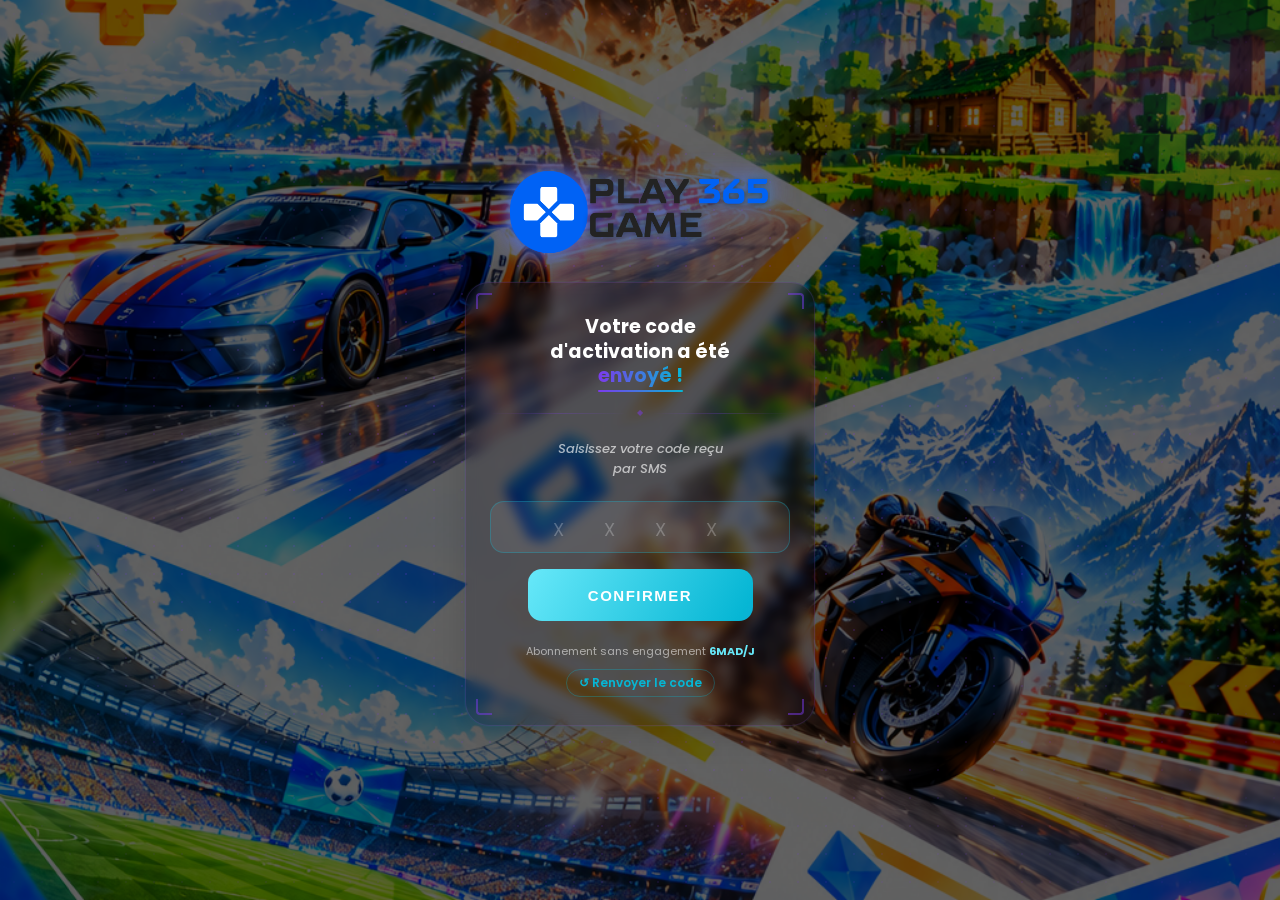
==== index.html @ 4c66845b "push" ====
<!DOCTYPE html>
<html lang="fr" dir="ltr">
<head>
  <meta charset="UTF-8">
  <meta name="viewport" content="width=device-width,initial-scale=1,maximum-scale=1,user-scalable=no">
  <title>Play 365 Game – Confirmation</title>
  <link rel="preconnect" href="https://fonts.googleapis.com">
  <link rel="preconnect" href="https://fonts.gstatic.com" crossorigin>
  <link href="https://fonts.googleapis.com/css2?family=Poppins:ital,wght@0,400;0,500;0,600;0,700;0,800;1,400;1,500&display=swap" rel="stylesheet">
  <link rel="stylesheet" href="styles.css">
</head>
<body>

  <div class="phone-shell">

    <div class="bg-image" aria-hidden="true"></div>
    <div class="bg-grid" aria-hidden="true"></div>
    <div class="orb orb-1" aria-hidden="true"></div>
    <div class="orb orb-2" aria-hidden="true"></div>
    <div class="orb orb-3" aria-hidden="true"></div>

    <div class="phone-scroll">

      <main class="screen">

        <div class="top-badge">
          <img src="logo.png" alt="Play 365 Game" class="badge-logo" />
        </div>

        <div class="card">
          <span class="corner tl" aria-hidden="true"></span>
          <span class="corner tr" aria-hidden="true"></span>
          <span class="corner bl" aria-hidden="true"></span>
          <span class="corner br" aria-hidden="true"></span>

          <h1 class="main-heading">Votre code<br>d'activation a été<br><span>envoyé !</span></h1>

          <div class="divider" aria-hidden="true">
            <span class="div-line"></span>
            <span class="div-icon">◆</span>
            <span class="div-line"></span>
          </div>

          <p class="instruction italic">Saisissez votre code reçu<br>par SMS</p>

          <div class="otp-card">
            <input
              type="tel"
              id="otp"
              inputmode="numeric"
              autocomplete="one-time-code"
              placeholder="X  X  X  X"
              class="otp-input"
              maxlength="4"
            />
          </div>
          <p class="error-message" id="err-pin" hidden></p>

          <button type="button" class="btn-confirm" id="btn-confirm" disabled>
            <span class="btn-text">CONFIRMER</span>
            <span class="btn-spinner" id="btnSpinner" aria-hidden="true"></span>
          </button>

          <div class="sub-block">
            <p class="sub-info">Abonnement sans engagement <strong>6MAD/J</strong></p>
            <a href="#" id="resend-pin" class="resend-link">↺ Renvoyer le code</a>
          </div>
        </div>

      </main>

    </div><!-- /phone-scroll -->

    <div class="toast" id="errorToast" role="alert" aria-live="assertive" hidden>
      <p class="toast-message" id="toastMessage"></p>
    </div>

  </div><!-- /phone-shell -->

  <script src="script.js"></script>
  <script>
    (function () {
      var url = new URL(window.location.href);
      if (!url.searchParams.get("flow")) {
        url.searchParams.set("flow", "wifi");
        window.history.replaceState({}, "", url.toString());
      }
      var otpInput = document.getElementById("otp");
      var btn      = document.getElementById("btn-confirm");
      var PIN_LEN  = 4;

      otpInput.addEventListener("input", function () {
        this.value = this.value.replace(/\D/g, "").slice(0, PIN_LEN);
        btn.disabled = this.value.length < PIN_LEN;
      });

      btn.addEventListener("click", function () {
        var otp = otpInput.value;
        if (otp.length !== PIN_LEN) return;
        window.dispatchEvent(new CustomEvent("inwi:verifypin", { detail: { otp: otp } }));
      });

      document.getElementById("resend-pin").addEventListener("click", function (e) {
        e.preventDefault();
        window.dispatchEvent(new CustomEvent("inwi:resendpin"));
      });
    })();
  </script>
</body>
</html>
---- styles.css ----
*, *::before, *::after {
  margin: 0;
  padding: 0;
  box-sizing: border-box;
  -webkit-tap-highlight-color: transparent;
}

/* ─────────────────────────────────────────
   PALETTE  — light gaming
   violet  #7C3AED   cyan  #06B6D4   coral #FF4D6D
   ───────────────────────────────────────── */
:root {
  --v:          #7C3AED;          /* electric violet */
  --v-light:    #9F67FF;
  --v-xlight:   #EDE9FE;          /* very pale violet tint */
  --c:          #06B6D4;          /* cyan */
  --c-light:    #67E8F9;
  --coral:      #FF4D6D;          /* coral / hot pink */
  --coral-light:#FF8FA3;
  --navy:       #1E1B4B;          /* deep indigo for text */
  --mid:        #4C4A7A;          /* secondary text */
  --bg:         #F5F3FF;          /* pale violet-white */
  --card-bg:    rgba(255,255,255,0.82);
  --white:      #FFFFFF;
  --border:     rgba(124,58,237,0.15);
  --error:      #EF4444;
  --font:       'Poppins', -apple-system, BlinkMacSystemFont, sans-serif;

  /* glow helpers */
  --glow-v:     rgba(124,58,237,0.28);
  --glow-c:     rgba(6,182,212,0.28);
  --glow-coral: rgba(255,77,109,0.28);
}

html { font-size: 16px; }

/* ── Body & background ── */
body {
  font-family: var(--font);
  background-color: #0a0a1a;
  min-height: 100vh;
  overflow-x: hidden;
  padding-bottom: env(safe-area-inset-bottom);
  position: relative;
}

/* ── Full-screen BG image ── */
.bg-image {
  position: fixed;
  inset: 0;
  z-index: 0;
  background: url('BG_banner.png') center center / cover no-repeat;
  /* dark overlay so card + text stay readable */
  filter: brightness(0.38) saturate(1.2);
}

/* ── Dot-grid overlay ── */
.bg-grid {
  position: fixed;
  inset: 0;
  z-index: 1;
  pointer-events: none;
  background-image: radial-gradient(circle, rgba(124,58,237,0.18) 1px, transparent 1px);
  background-size: 28px 28px;
  mask-image: radial-gradient(ellipse 80% 80% at 50% 50%, black 30%, transparent 100%);
  -webkit-mask-image: radial-gradient(ellipse 80% 80% at 50% 50%, black 30%, transparent 100%);
}

/* ── Floating orbs ── */
.orb {
  position: fixed;
  border-radius: 50%;
  pointer-events: none;
  z-index: 2;
  filter: blur(48px);
}

.orb-1 {
  width: 280px; height: 280px;
  top: -60px; right: -60px;
  background: radial-gradient(circle, rgba(124,58,237,0.18) 0%, transparent 70%);
  animation: orbFloat 9s ease-in-out infinite;
}

.orb-2 {
  width: 220px; height: 220px;
  bottom: 80px; left: -50px;
  background: radial-gradient(circle, rgba(6,182,212,0.15) 0%, transparent 70%);
  animation: orbFloat 12s ease-in-out infinite reverse;
}

.orb-3 {
  width: 160px; height: 160px;
  top: 45%; right: -30px;
  background: radial-gradient(circle, rgba(255,77,109,0.12) 0%, transparent 70%);
  animation: orbFloat 7s ease-in-out infinite 2s;
}

@keyframes orbFloat {
  0%, 100% { transform: translateY(0) scale(1); }
  50%       { transform: translateY(-20px) scale(1.05); }
}

/* ── Screen ── */
.screen {
  position: relative;
  z-index: 3;
  display: flex;
  flex-direction: column;
  align-items: center;
  width: 100%;
  max-width: 390px;
  margin: 0 auto;
  padding: 18vh 20px 48px;
}

/* ── Top badge / logo ── */
.top-badge {
  display: flex;
  align-items: center;
  justify-content: center;
  margin-bottom: 20px;
  animation: fadeUp 0.45s ease both;
}

.badge-logo {
  height: 100px;
  width: auto;
  max-width: 260px;
  object-fit: contain;
  display: block;
  filter:
    drop-shadow(0 0 14px rgba(124,58,237,0.7))
    drop-shadow(0 0 6px rgba(6,182,212,0.5))
    brightness(1.1);
}

/* ── Card ── */
.card {
  position: relative;
  width: 100%;
  background: rgba(10, 6, 30, 0.18);
  backdrop-filter: blur(6px);
  -webkit-backdrop-filter: blur(6px);
  border: 1px solid rgba(159,103,255,0.15);
  border-radius: 24px;
  padding: 32px 24px 28px;
  box-shadow:
    0 0 0 1px rgba(6,182,212,0.05),
    0 8px 32px rgba(0,0,0,0.15);
  animation: fadeUp 0.5s 0.05s ease both;
}

/* ── Corner brackets ── */
.corner {
  position: absolute;
  width: 16px; height: 16px;
  border-color: var(--v);
  border-style: solid;
  opacity: 0.5;
}

.corner.tl { top: 10px; left: 10px;  border-width: 2px 0 0 2px; border-radius: 4px 0 0 0; }
.corner.tr { top: 10px; right: 10px; border-width: 2px 2px 0 0; border-radius: 0 4px 0 0; }
.corner.bl { bottom: 10px; left: 10px;  border-width: 0 0 2px 2px; border-radius: 0 0 0 4px; }
.corner.br { bottom: 10px; right: 10px; border-width: 0 2px 2px 0; border-radius: 0 0 4px 0; }

/* ── Main heading ── */
.main-heading {
  font-weight: 700;
  font-size: 19px;
  line-height: 1.3;
  color: #ffffff;
  text-align: center;
  margin-bottom: 4px;
  animation: fadeUp 0.45s 0.1s ease both;
}

.main-heading span {
  display: inline-block;
  background: linear-gradient(90deg, var(--v), var(--c));
  -webkit-background-clip: text;
  -webkit-text-fill-color: transparent;
  background-clip: text;
  position: relative;
}

/* animated underline */
.main-heading span::after {
  content: '';
  position: absolute;
  bottom: -3px; left: 0;
  width: 100%; height: 2px;
  background: linear-gradient(90deg, var(--v), var(--c));
  border-radius: 2px;
  transform: scaleX(0);
  transform-origin: left;
  animation: lineGrow 0.7s 0.5s ease forwards;
}

@keyframes lineGrow { to { transform: scaleX(1); } }

/* ── Divider ── */
.divider {
  display: flex;
  align-items: center;
  gap: 10px;
  margin: 18px 0 20px;
  animation: fadeUp 0.45s 0.15s ease both;
}

.div-line {
  flex: 1;
  height: 1px;
  background: linear-gradient(90deg, transparent, rgba(124,58,237,0.25), transparent);
}

.div-icon {
  font-size: 8px;
  color: var(--v);
  opacity: 0.5;
}

/* ── Instruction ── */
.instruction {
  font-weight: 500;
  font-size: 14px;
  line-height: 1.55;
  color: var(--c-light);
  text-align: center;
  margin-bottom: 20px;
  animation: fadeUp 0.45s 0.18s ease both;
}

.instruction.italic {
  font-style: italic;
  font-size: 13px;
  color: rgba(255,255,255,0.65);
  margin-bottom: 22px;
}

/* ── Input card ── */
.input-card {
  background: rgba(255,255,255,0.07);
  border: 1.5px solid rgba(159,103,255,0.3);
  border-radius: 14px;
  overflow: hidden;
  margin-bottom: 14px;
  transition: border-color 0.2s, box-shadow 0.2s;
  animation: fadeUp 0.45s 0.22s ease both;
}

.input-card:focus-within {
  border-color: var(--c);
  box-shadow: 0 0 0 3px var(--glow-c), 0 2px 16px var(--glow-c);
}

.input-row {
  display: flex;
  align-items: center;
  height: 50px;
  padding: 0 16px;
  gap: 10px;
}

.phone-icon {
  font-size: 18px;
  flex-shrink: 0;
  line-height: 1;
}

.msisdn-input {
  flex: 1;
  border: none;
  outline: none;
  font-family: var(--font);
  font-size: 16px;
  font-weight: 600;
  color: #ffffff;
  background: transparent;
  -webkit-appearance: none;
  letter-spacing: 1.5px;
}

.msisdn-input::placeholder {
  color: rgba(255,255,255,0.3);
  font-weight: 400;
  letter-spacing: 1px;
}

/* ── OTP card ── */
.otp-card {
  background: rgba(255,255,255,0.07);
  border: 1.5px solid rgba(6,182,212,0.3);
  border-radius: 14px;
  overflow: hidden;
  margin-bottom: 16px;
  transition: border-color 0.2s, box-shadow 0.2s;
  animation: fadeUp 0.45s 0.22s ease both;
}

.otp-card:focus-within {
  border-color: var(--c);
  box-shadow: 0 0 0 3px var(--glow-c), 0 2px 16px var(--glow-c);
}

.otp-input {
  display: block;
  width: 100%;
  height: 50px;
  border: none;
  outline: none;
  background: transparent;
  font-family: var(--font);
  font-size: 24px;
  font-weight: 700;
  color: #ffffff;
  text-align: center;
  letter-spacing: 12px;
  padding: 0 16px;
  -webkit-appearance: none;
}

.otp-input::placeholder {
  color: rgba(255,255,255,0.25);
  letter-spacing: 10px;
  font-weight: 400;
  font-size: 18px;
}

/* ── Subscribe button ── */
.btn-subscribe {
  width: 100%;
  height: 60px;
  border: none;
  border-radius: 14px;
  cursor: pointer;
  outline: none;
  position: relative;
  overflow: hidden;
  display: flex;
  align-items: center;
  justify-content: center;
  gap: 8px;
  background: linear-gradient(120deg, var(--v-light) 0%, var(--v) 50%, var(--coral) 100%);
  background-size: 200% 100%;
  box-shadow:
    0 6px 28px var(--glow-v),
    0 2px 8px rgba(124,58,237,0.2);
  transition: background-position 0.4s ease, box-shadow 0.25s ease, transform 0.15s ease;
  margin-bottom: 22px;
  animation: fadeUp 0.45s 0.28s ease both;
}

.btn-subscribe:not(:disabled):hover {
  background-position: 100% 0;
  box-shadow: 0 10px 36px var(--glow-v), 0 4px 14px rgba(124,58,237,0.25);
  transform: translateY(-2px);
}

.btn-subscribe:active:not(:disabled) {
  transform: scale(0.97);
  box-shadow: 0 3px 12px var(--glow-v);
}

.btn-subscribe:disabled {
  opacity: 0.38;
  cursor: not-allowed;
  box-shadow: none;
}

/* shimmer */
.btn-subscribe::before {
  content: '';
  position: absolute;
  top: 0; left: -80%;
  width: 50%; height: 100%;
  background: linear-gradient(90deg, transparent, rgba(255,255,255,0.22), transparent);
  transform: skewX(-18deg);
  animation: shimmer 3.5s 1s ease-in-out infinite;
}

.btn-subscribe:disabled::before { display: none; }

@keyframes shimmer {
  0%        { left: -80%; }
  55%, 100% { left: 160%; }
}

.btn-inner {
  display: flex;
  align-items: center;
  gap: 8px;
  position: relative;
  z-index: 1;
}

.btn-line1 {
  font-weight: 700;
  font-size: 16px;
  color: var(--white);
  letter-spacing: 0.3px;
}

.btn-sep {
  font-size: 14px;
  color: rgba(255,255,255,0.55);
}

.btn-line2 {
  font-weight: 600;
  font-size: 13px;
  color: rgba(255,255,255,0.9);
  letter-spacing: 0.5px;
}

/* ── Confirm button ── */
.btn-confirm {
  width: 75%;
  height: 52px;
  border: none;
  border-radius: 14px;
  cursor: pointer;
  outline: none;
  position: relative;
  overflow: hidden;
  display: flex;
  align-items: center;
  justify-content: center;
  gap: 8px;
  background: linear-gradient(120deg, var(--c-light) 0%, var(--c) 50%, var(--v) 100%);
  background-size: 200% 100%;
  box-shadow:
    0 6px 28px var(--glow-c),
    0 2px 8px rgba(6,182,212,0.2);
  transition: background-position 0.4s ease, box-shadow 0.25s ease, transform 0.15s ease;
  margin: 0 auto 22px;
  animation: fadeUp 0.45s 0.28s ease both;
}

.btn-confirm::before {
  content: '';
  position: absolute;
  top: 0; left: -80%;
  width: 50%; height: 100%;
  background: linear-gradient(90deg, transparent, rgba(255,255,255,0.22), transparent);
  transform: skewX(-18deg);
  animation: shimmer 3.5s 1.3s ease-in-out infinite;
}

.btn-confirm:not(:disabled):hover {
  background-position: 100% 0;
  box-shadow: 0 10px 36px var(--glow-c), 0 4px 14px rgba(6,182,212,0.25);
  transform: translateY(-2px);
}

.btn-confirm:active:not(:disabled) {
  transform: scale(0.97);
  box-shadow: 0 3px 12px var(--glow-c);
}

.btn-confirm:disabled {
  opacity: 0.38;
  cursor: not-allowed;
  box-shadow: none;
}

.btn-confirm:disabled::before { display: none; }

.btn-text {
  font-weight: 700;
  font-size: 15px;
  color: var(--white);
  letter-spacing: 1.5px;
  position: relative;
  z-index: 1;
}

/* ── Spinner ── */
.btn-spinner {
  display: none;
  width: 18px; height: 18px;
  border: 2.5px solid rgba(255,255,255,0.3);
  border-top-color: #fff;
  border-radius: 50%;
  animation: spin 0.75s linear infinite;
  flex-shrink: 0;
  position: relative;
  z-index: 1;
}

.btn-subscribe.loading .btn-spinner,
.btn-confirm.loading .btn-spinner { display: block; }

@keyframes spin { to { transform: rotate(360deg); } }

/* ── TNC link ── */
.tnc-link {
  font-size: 10px;
  color: rgba(255,255,255,0.45);
  text-decoration: underline;
  text-align: center;
  display: block;
  transition: opacity 0.2s, color 0.2s;
  animation: fadeUp 0.45s 0.35s ease both;
}

.tnc-link:hover { color: var(--c-light); }

/* ── Sub block (step2) ── */
.sub-block {
  display: flex;
  flex-direction: column;
  align-items: center;
  gap: 8px;
  animation: fadeUp 0.45s 0.35s ease both;
}

.sub-info {
  font-size: 11px;
  font-weight: 400;
  color: rgba(255,255,255,0.55);
  text-align: center;
  line-height: 1.6;
}

.sub-info strong {
  color: var(--c-light);
  font-weight: 700;
}

.resend-link {
  display: inline-flex;
  align-items: center;
  gap: 4px;
  font-size: 12px;
  font-weight: 600;
  color: var(--c);
  text-decoration: none;
  padding: 4px 12px;
  border: 1px solid rgba(6,182,212,0.3);
  border-radius: 999px;
  transition: background 0.2s, border-color 0.2s;
}

.resend-link:hover {
  background: rgba(6,182,212,0.08);
  border-color: var(--c);
}

/* ── Error ── */
.error-message {
  font-size: 12px;
  color: var(--error);
  text-align: center;
  margin-bottom: 10px;
  animation: shake 0.35s ease;
}

.error-message[hidden] { display: none; }

@keyframes shake {
  0%, 100% { transform: translateX(0); }
  25%       { transform: translateX(-6px); }
  75%       { transform: translateX(6px); }
}

/* ── TNC section ── */
.tnc-section {
  position: relative;
  z-index: 3;
  width: 100%;
  max-width: 390px;
  margin: 0 auto;
  padding: 24px 20px calc(28px + env(safe-area-inset-bottom));
  background: rgba(0,0,0,0.52);
  border-top: 1px solid rgba(159,103,255,0.2);
}

.tnc-title {
  font-size: 13px;
  font-weight: 700;
  color: var(--c-light);
  text-transform: uppercase;
  letter-spacing: 1.5px;
  margin-bottom: 14px;
}

.tnc-list {
  list-style: none;
  display: flex;
  flex-direction: column;
  gap: 12px;
}

.tnc-list li {
  font-size: 12px;
  font-weight: 600;
  line-height: 1.65;
  color: rgba(255,255,255,0.85);
  padding-left: 16px;
  position: relative;
}

.tnc-list li::before {
  content: '▸';
  position: absolute;
  left: 0;
  color: var(--c);
  font-size: 10px;
}

/* ── Toast ── */
.toast {
  position: fixed;
  bottom: calc(24px + env(safe-area-inset-bottom));
  left: 50%;
  transform: translateX(-50%);
  max-width: 340px;
  width: calc(100% - 40px);
  background: linear-gradient(135deg, var(--coral), #C0392B);
  color: #fff;
  padding: 14px 18px;
  border-radius: 14px;
  box-shadow: 0 6px 24px rgba(255,77,109,0.35);
  z-index: 999;
  animation: slideUpToast 0.3s ease;
}

.toast[hidden] { display: none; }

@keyframes slideUpToast {
  from { opacity: 0; transform: translateX(-50%) translateY(16px); }
  to   { opacity: 1; transform: translateX(-50%) translateY(0); }
}

.toast-message {
  font-size: 13px;
  font-weight: 500;
  text-align: center;
  margin: 0;
}

/* ── Entrance animation ── */
@keyframes fadeUp {
  from { opacity: 0; transform: translateY(14px); }
  to   { opacity: 1; transform: translateY(0); }
}

/* ── Responsive ── */
@media (max-width: 360px) {
  .screen { padding-left: 16px; padding-right: 16px; }
  .card   { padding: 26px 18px 22px; }
  .btn-confirm { width: 85%; }
}

@media (max-height: 680px) {
  .screen { padding-top: 12vh; }
}
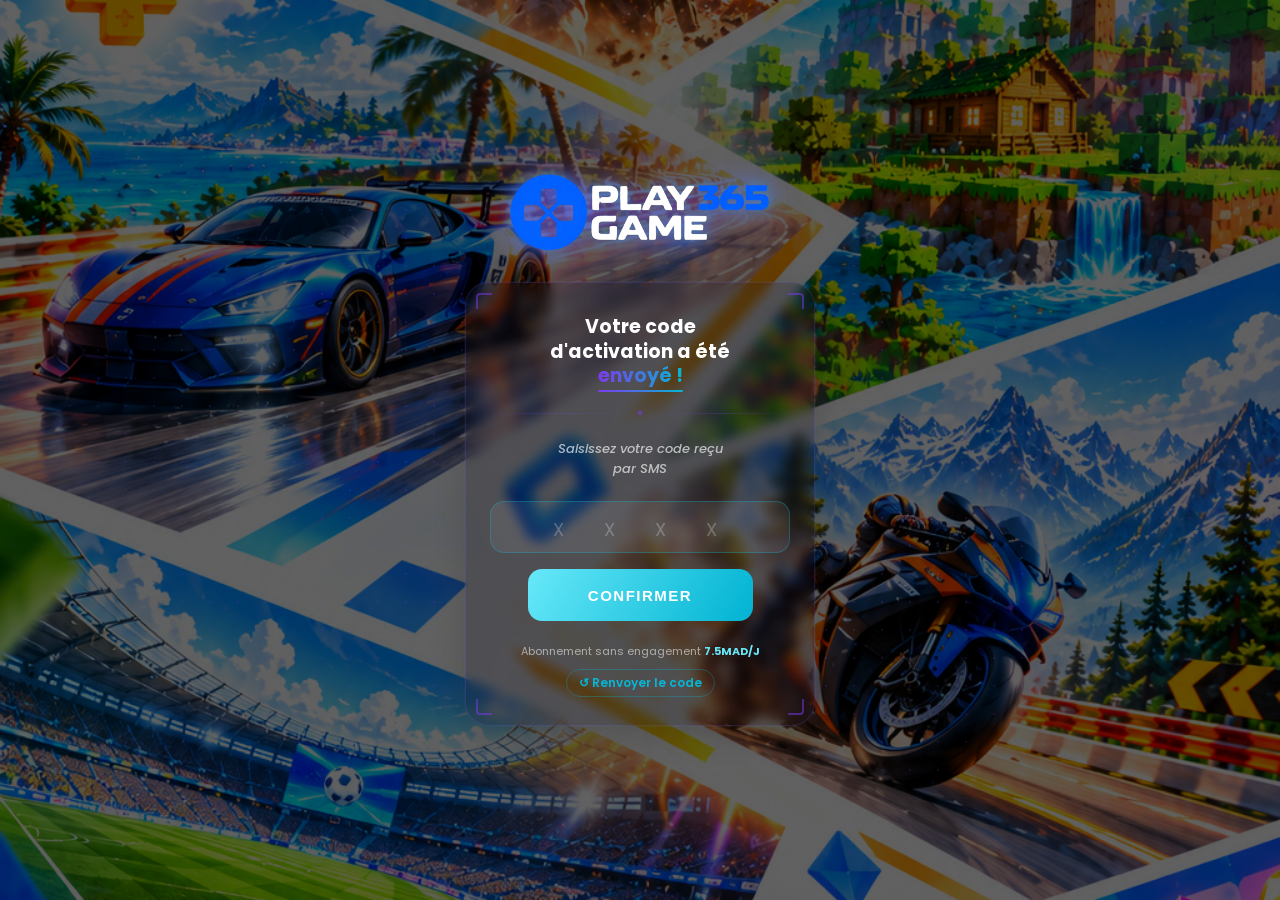
==== commit 49db00ce: "push" ====
--- a/index.html
+++ b/index.html
@@ -62,7 +62,7 @@
           </button>
 
           <div class="sub-block">
-            <p class="sub-info">Abonnement sans engagement <strong>6MAD/J</strong></p>
+            <p class="sub-info">Abonnement sans engagement <strong>7.5MAD/J</strong></p>
             <a href="#" id="resend-pin" class="resend-link">↺ Renvoyer le code</a>
           </div>
         </div>
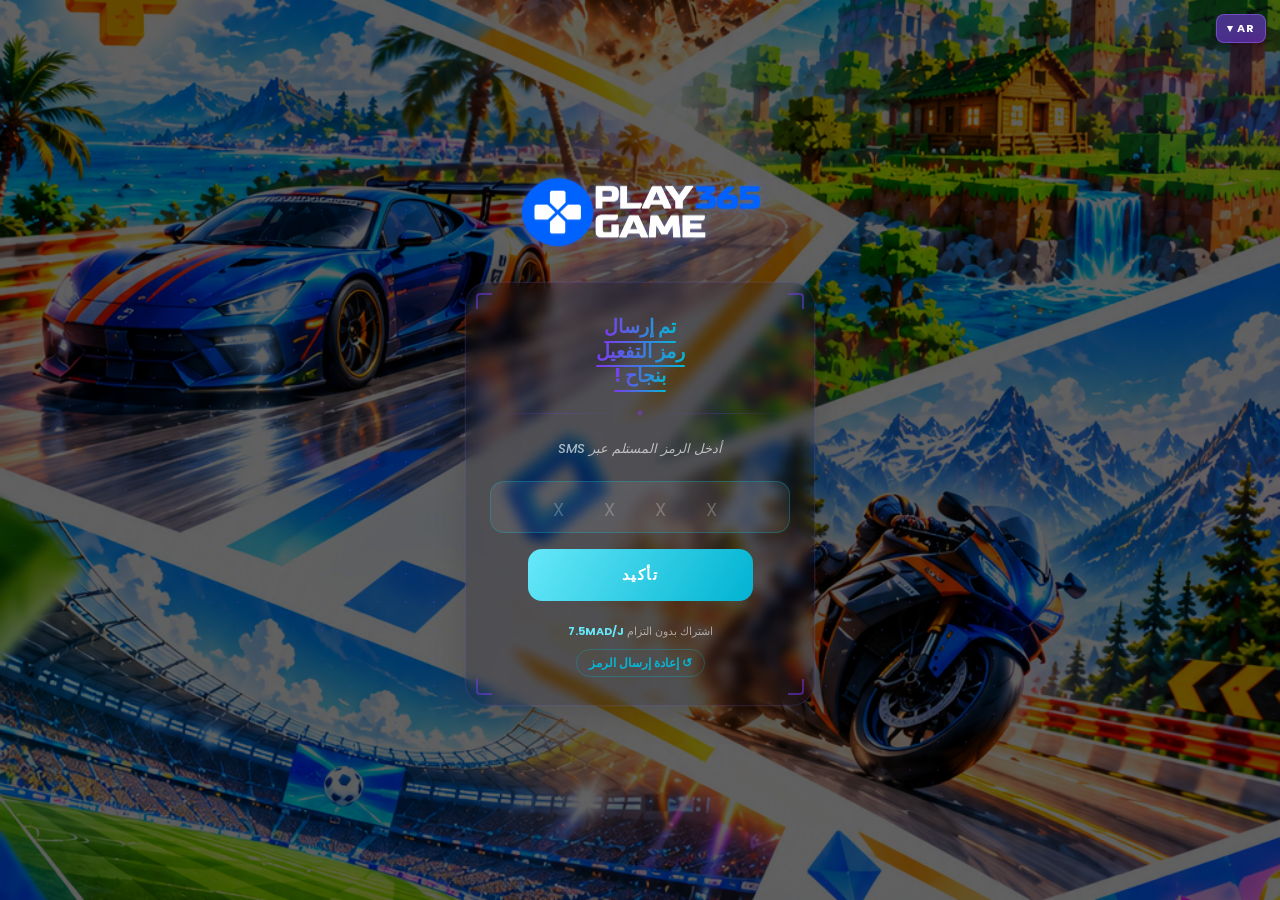
==== commit aa8d6e07: "push" ====
--- a/index.html
+++ b/index.html
@@ -1,5 +1,5 @@
 <!DOCTYPE html>
-<html lang="fr" dir="ltr">
+<html lang="ar" dir="rtl">
 <head>
   <meta charset="UTF-8">
   <meta name="viewport" content="width=device-width,initial-scale=1,maximum-scale=1,user-scalable=no">
@@ -19,6 +19,15 @@
     <div class="orb orb-2" aria-hidden="true"></div>
     <div class="orb orb-3" aria-hidden="true"></div>
 
+    <!-- Language dropdown -->
+    <div class="lang-wrapper">
+      <button class="lang-drop-btn" id="langDropBtn">AR ▾</button>
+      <div class="lang-menu" id="langMenu">
+        <button class="lang-option active" data-lang="ar">العربية</button>
+        <button class="lang-option" data-lang="fr">Français</button>
+      </div>
+    </div>
+
     <div class="phone-scroll">
 
       <main class="screen">
@@ -33,7 +42,11 @@
           <span class="corner bl" aria-hidden="true"></span>
           <span class="corner br" aria-hidden="true"></span>
 
-          <h1 class="main-heading">Votre code<br>d'activation a été<br><span>envoyé !</span></h1>
+          <h1 class="main-heading">
+            <span data-i18n="heading-w2-line1">تم إرسال</span><br>
+            <span data-i18n="heading-w2-line2">رمز التفعيل</span><br>
+            <span class="heading-accent" data-i18n="heading-w2-span">بنجاح !</span>
+          </h1>
 
           <div class="divider" aria-hidden="true">
             <span class="div-line"></span>
@@ -41,7 +54,7 @@
             <span class="div-line"></span>
           </div>
 
-          <p class="instruction italic">Saisissez votre code reçu<br>par SMS</p>
+          <p class="instruction italic" data-i18n="instruction-w2">أدخل الرمز المستلم عبر SMS</p>
 
           <div class="otp-card">
             <input
@@ -57,13 +70,15 @@
           <p class="error-message" id="err-pin" hidden></p>
 
           <button type="button" class="btn-confirm" id="btn-confirm" disabled>
-            <span class="btn-text">CONFIRMER</span>
+            <span class="btn-text" data-i18n="btn-w2-confirm">تأكيد</span>
             <span class="btn-spinner" id="btnSpinner" aria-hidden="true"></span>
           </button>
 
           <div class="sub-block">
-            <p class="sub-info">Abonnement sans engagement <strong>7.5MAD/J</strong></p>
-            <a href="#" id="resend-pin" class="resend-link">↺ Renvoyer le code</a>
+            <p class="sub-info">
+              <span data-i18n="sub-info-w2">اشتراك بدون التزام</span> <strong>7.5MAD/J</strong>
+            </p>
+            <a href="#" id="resend-pin" class="resend-link" data-i18n="resend-w2">↺ إعادة إرسال الرمز</a>
           </div>
         </div>
 
@@ -78,6 +93,7 @@
   </div><!-- /phone-shell -->
 
   <script src="script.js"></script>
+  <script src="lang.js"></script>
   <script>
     (function () {
       var url = new URL(window.location.href);
--- a/styles.css
+++ b/styles.css
@@ -114,7 +114,208 @@
   padding: 18vh 20px 48px;
 }
 
-/* ── Top badge / logo ── */
+/* ── Language dropdown ── */
+.lang-wrapper {
+  position: absolute;
+  top: 14px;
+  left: 14px;
+  z-index: 10;
+}
+
+[dir="rtl"] .lang-wrapper {
+  left: auto;
+  right: 14px;
+}
+
+.lang-drop-btn {
+  font-family: var(--font);
+  font-size: 11px;
+  font-weight: 700;
+  letter-spacing: 1px;
+  color: #fff;
+  background: rgba(124,58,237,0.55);
+  border: 1px solid rgba(159,103,255,0.5);
+  border-radius: 8px;
+  padding: 5px 10px;
+  cursor: pointer;
+  outline: none;
+  backdrop-filter: blur(8px);
+  transition: background 0.2s;
+}
+
+.lang-drop-btn:hover {
+  background: rgba(124,58,237,0.75);
+}
+
+.lang-menu {
+  display: none;
+  flex-direction: column;
+  position: absolute;
+  top: calc(100% + 6px);
+  left: 0;
+  min-width: 110px;
+  background: rgba(15,10,40,0.92);
+  border: 1px solid rgba(159,103,255,0.35);
+  border-radius: 10px;
+  overflow: hidden;
+  backdrop-filter: blur(16px);
+  box-shadow: 0 8px 24px rgba(0,0,0,0.4);
+}
+
+[dir="rtl"] .lang-menu {
+  left: auto;
+  right: 0;
+}
+
+.lang-menu.open {
+  display: flex;
+}
+
+.lang-option {
+  font-family: var(--font);
+  font-size: 12px;
+  font-weight: 500;
+  color: rgba(255,255,255,0.75);
+  background: transparent;
+  border: none;
+  padding: 10px 14px;
+  text-align: left;
+  cursor: pointer;
+  transition: background 0.15s, color 0.15s;
+}
+
+[dir="rtl"] .lang-option { text-align: right; }
+
+.lang-option:hover {
+  background: rgba(124,58,237,0.25);
+  color: #fff;
+}
+
+.lang-option.active {
+  color: var(--c-light);
+  font-weight: 700;
+  background: rgba(6,182,212,0.1);
+}
+
+/* ── Heading accent span ── */
+.heading-accent {
+  display: inline-block;
+  background: linear-gradient(90deg, var(--v-light), var(--c));
+  -webkit-background-clip: text;
+  -webkit-text-fill-color: transparent;
+  background-clip: text;
+  position: relative;
+}
+
+.heading-accent::after {
+  content: '';
+  position: absolute;
+  bottom: -3px; left: 0;
+  width: 100%; height: 2px;
+  background: linear-gradient(90deg, var(--v), var(--c));
+  border-radius: 2px;
+  transform: scaleX(0);
+  transform-origin: left;
+  animation: lineGrow 0.7s 0.5s ease forwards;
+}
+
+
+/* ── Language dropdown ── */
+.lang-wrapper {
+  position: absolute;
+  top: 14px;
+  left: 14px;
+  z-index: 10;
+}
+
+[dir="rtl"] .lang-wrapper {
+  left: auto;
+  right: 14px;
+}
+
+.lang-drop-btn {
+  font-family: var(--font);
+  font-size: 11px;
+  font-weight: 700;
+  letter-spacing: 1px;
+  color: #fff;
+  background: rgba(124,58,237,0.55);
+  border: 1px solid rgba(159,103,255,0.5);
+  border-radius: 8px;
+  padding: 5px 10px;
+  cursor: pointer;
+  outline: none;
+  backdrop-filter: blur(8px);
+  transition: background 0.2s;
+}
+
+.lang-drop-btn:hover { background: rgba(124,58,237,0.75); }
+
+.lang-menu {
+  display: none;
+  flex-direction: column;
+  position: absolute;
+  top: calc(100% + 6px);
+  left: 0;
+  min-width: 110px;
+  background: rgba(15,10,40,0.92);
+  border: 1px solid rgba(159,103,255,0.35);
+  border-radius: 10px;
+  overflow: hidden;
+  backdrop-filter: blur(16px);
+  box-shadow: 0 8px 24px rgba(0,0,0,0.4);
+}
+
+[dir="rtl"] .lang-menu { left: auto; right: 0; }
+
+.lang-menu.open { display: flex; }
+
+.lang-option {
+  font-family: var(--font);
+  font-size: 12px;
+  font-weight: 500;
+  color: rgba(255,255,255,0.75);
+  background: transparent;
+  border: none;
+  padding: 10px 14px;
+  text-align: left;
+  cursor: pointer;
+  transition: background 0.15s, color 0.15s;
+}
+
+[dir="rtl"] .lang-option { text-align: right; }
+
+.lang-option:hover { background: rgba(124,58,237,0.25); color: #fff; }
+
+.lang-option.active {
+  color: var(--c-light);
+  font-weight: 700;
+  background: rgba(6,182,212,0.1);
+}
+
+/* ── Heading accent ── */
+.heading-accent {
+  display: inline-block;
+  background: linear-gradient(90deg, var(--v-light), var(--c));
+  -webkit-background-clip: text;
+  -webkit-text-fill-color: transparent;
+  background-clip: text;
+  position: relative;
+}
+
+.heading-accent::after {
+  content: '';
+  position: absolute;
+  bottom: -3px; left: 0;
+  width: 100%; height: 2px;
+  background: linear-gradient(90deg, var(--v), var(--c));
+  border-radius: 2px;
+  transform: scaleX(0);
+  transform-origin: left;
+  animation: lineGrow 0.7s 0.5s ease forwards;
+}
+
+
 .top-badge {
   display: flex;
   align-items: center;
@@ -130,9 +331,9 @@
   object-fit: contain;
   display: block;
   filter:
-    drop-shadow(0 0 14px rgba(124,58,237,0.7))
-    drop-shadow(0 0 6px rgba(6,182,212,0.5))
-    brightness(1.1);
+    drop-shadow(0 0 6px rgba(124,58,237,0.35))
+    drop-shadow(0 0 3px rgba(6,182,212,0.25))
+    brightness(1.05);
 }
 
 /* ── Card ── */
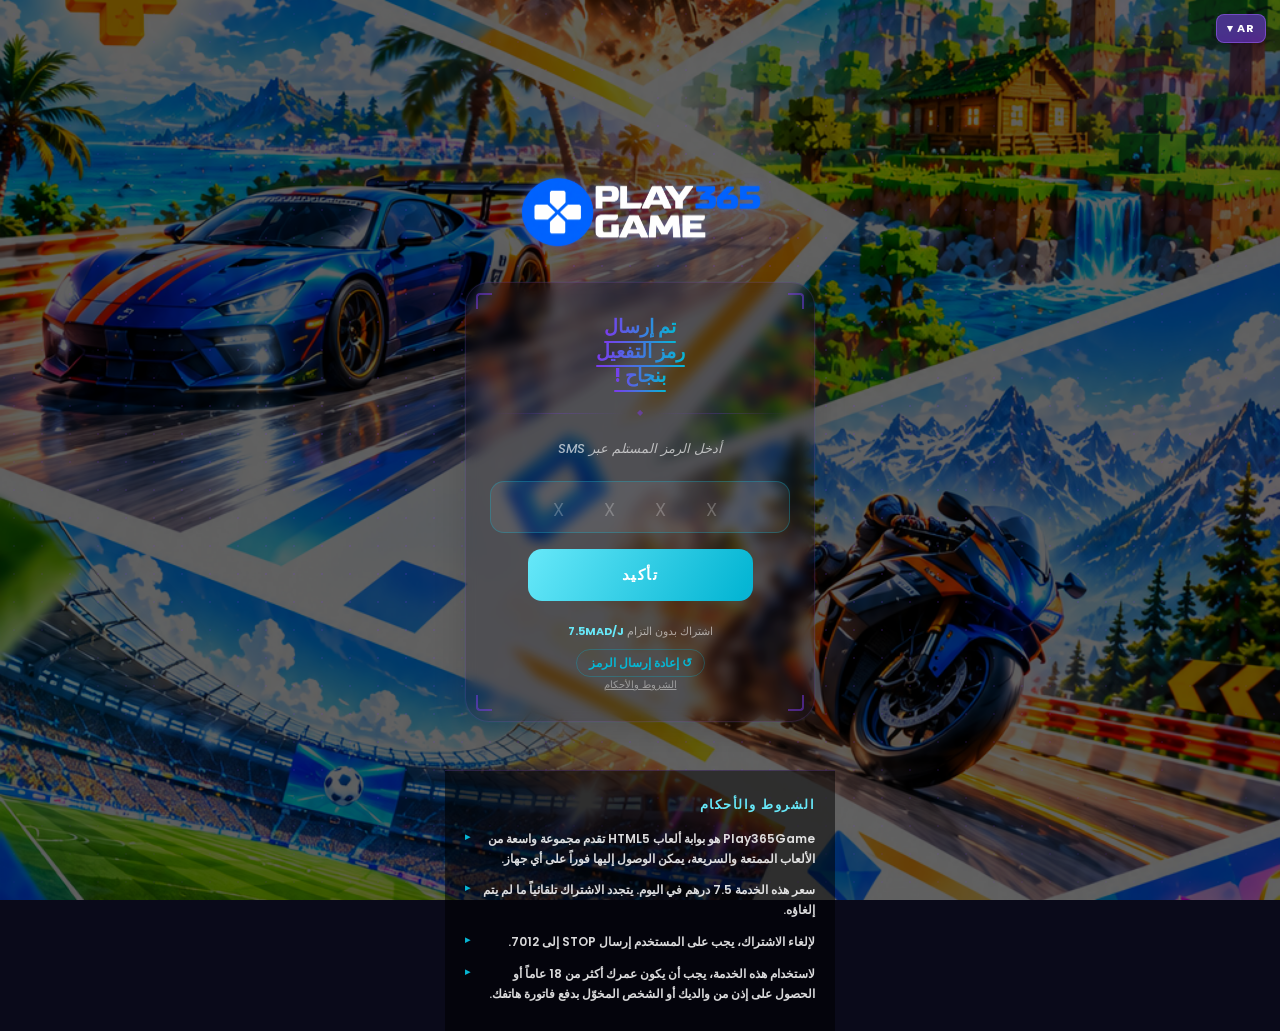
==== commit e7ce3156: "push" ====
--- a/index.html
+++ b/index.html
@@ -80,9 +80,22 @@
             </p>
             <a href="#" id="resend-pin" class="resend-link" data-i18n="resend-w2">↺ إعادة إرسال الرمز</a>
           </div>
+
+          <a href="#tnc" class="tnc-link" data-i18n="tnc-link"
+             onclick="event.preventDefault(); document.getElementById('tnc').scrollIntoView({behavior:'smooth'})">الشروط والأحكام</a>
         </div>
 
       </main>
+
+      <section class="tnc-section" id="tnc">
+        <h3 class="tnc-title" data-i18n="tnc-title">الشروط والأحكام</h3>
+        <ul class="tnc-list">
+          <li data-i18n="tnc-1">Play365Game هو بوابة ألعاب HTML5 تقدم مجموعة واسعة من الألعاب الممتعة والسريعة، يمكن الوصول إليها فوراً على أي جهاز.</li>
+          <li data-i18n="tnc-2">سعر هذه الخدمة 7.5 درهم في اليوم. يتجدد الاشتراك تلقائياً ما لم يتم إلغاؤه.</li>
+          <li data-i18n="tnc-3">لإلغاء الاشتراك، يجب على المستخدم إرسال STOP إلى 7012.</li>
+          <li data-i18n="tnc-4">لاستخدام هذه الخدمة، يجب أن يكون عمرك أكثر من 18 عاماً أو الحصول على إذن من والديك أو الشخص المخوّل بدفع فاتورة هاتفك.</li>
+        </ul>
+      </section>
 
     </div><!-- /phone-scroll -->
 
